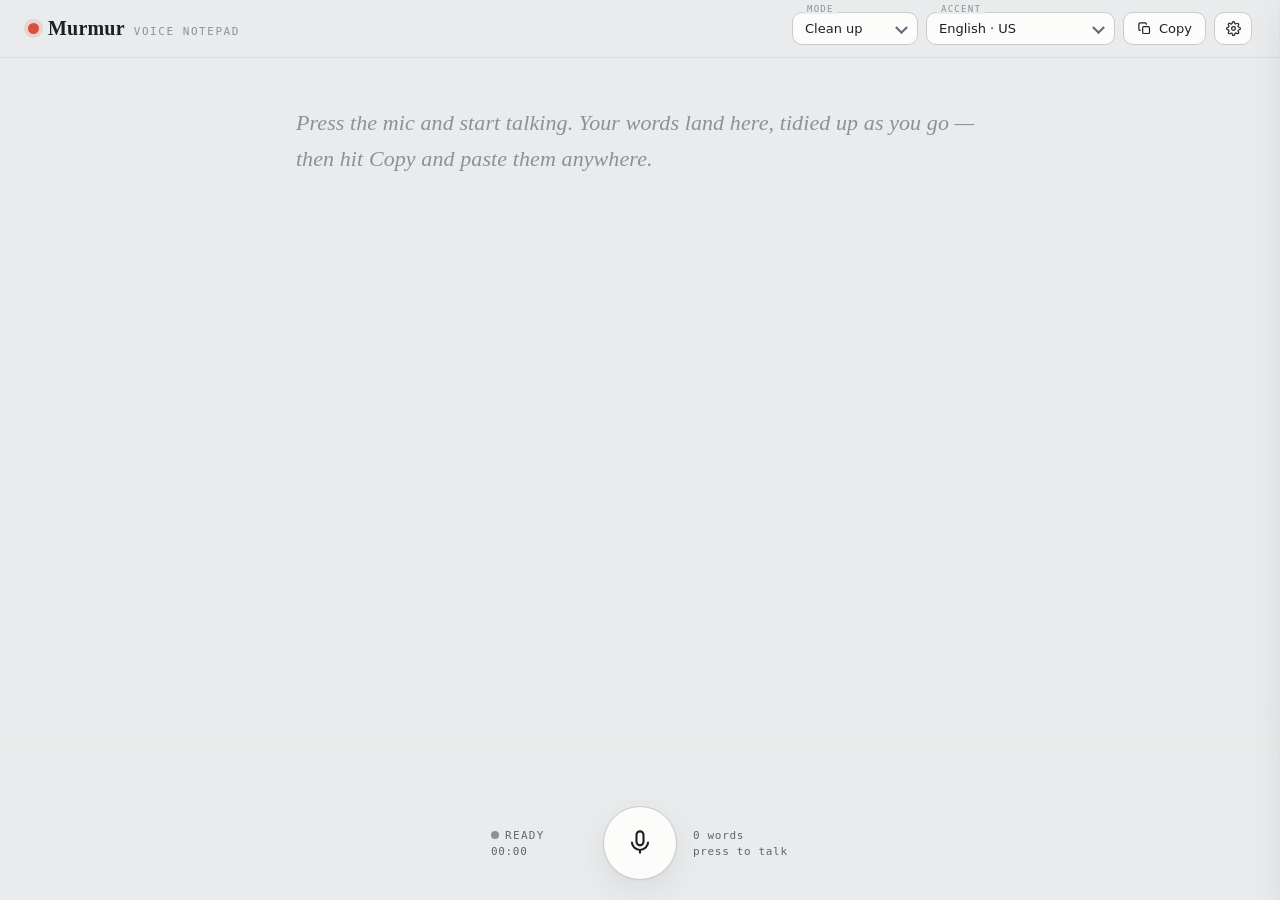
==== murmur/murmur.html @ fa6ec07a "Add Murmur: keyless local voice-notepad web app Standalone browser dictation notepad, rebuilt after " ====
<!doctype html>
<html lang="en">
<head>
<meta charset="utf-8">
<meta name="viewport" content="width=device-width, initial-scale=1">
<title>Murmur — Voice Notepad</title>
<style>
  :root{
    --bg:#E9EBEC; --surface:#FCFCFB; --surface-2:#F2F3F2;
    --ink:#1B2024; --muted:#5F676E; --faint:#8A9299;
    --line:#DCDFE0; --line-strong:#C7CBCD;
    --accent:#2E6F6A; --accent-ink:#204F4B; --accent-soft:rgba(46,111,106,.12);
    --record:#D8503C; --record-soft:rgba(216,80,60,.14);
    --shadow:0 1px 2px rgba(20,30,35,.05), 0 10px 34px rgba(20,30,35,.07);
    --radius:14px;
    --serif:"Iowan Old Style","Palatino Linotype",Palatino,"Book Antiqua",Georgia,"Times New Roman",serif;
    --sans:system-ui,-apple-system,"Segoe UI",Roboto,"Helvetica Neue",Arial,sans-serif;
    --mono:ui-monospace,"SF Mono","Cascadia Code","Roboto Mono",Menlo,Consolas,monospace;
  }
  @media (prefers-color-scheme:dark){
    :root:not([data-theme="light"]){
      --bg:#121517; --surface:#191D20; --surface-2:#20252A;
      --ink:#E7E9E5; --muted:#98A0A7; --faint:#6E767D;
      --line:#282D31; --line-strong:#374046;
      --accent:#79C0B6; --accent-ink:#A7D9D1; --accent-soft:rgba(121,192,182,.14);
      --record:#EA6C55; --record-soft:rgba(234,108,85,.18);
      --shadow:0 1px 2px rgba(0,0,0,.35), 0 14px 44px rgba(0,0,0,.4);
    }
  }
  :root[data-theme="dark"]{
    --bg:#121517; --surface:#191D20; --surface-2:#20252A;
    --ink:#E7E9E5; --muted:#98A0A7; --faint:#6E767D;
    --line:#282D31; --line-strong:#374046;
    --accent:#79C0B6; --accent-ink:#A7D9D1; --accent-soft:rgba(121,192,182,.14);
    --record:#EA6C55; --record-soft:rgba(234,108,85,.18);
    --shadow:0 1px 2px rgba(0,0,0,.35), 0 14px 44px rgba(0,0,0,.4);
  }

  *{box-sizing:border-box}
  html,body{height:100%}
  body{
    margin:0;background:var(--bg);color:var(--ink);font-family:var(--sans);
    -webkit-font-smoothing:antialiased;display:flex;flex-direction:column;min-height:100dvh;
  }
  button,select,input,textarea{font-family:inherit}
  :focus-visible{outline:2px solid var(--accent);outline-offset:2px;border-radius:6px}

  header{
    display:flex;align-items:center;gap:16px;padding:12px clamp(14px,4vw,28px);
    border-bottom:1px solid var(--line);
    background:color-mix(in srgb,var(--bg) 82%, transparent);backdrop-filter:blur(8px);
    position:sticky;top:0;z-index:20;flex-wrap:wrap;
  }
  .brand{display:flex;align-items:baseline;gap:9px;margin-right:auto}
  .brand .dot{width:11px;height:11px;border-radius:50%;background:var(--record);align-self:center;box-shadow:0 0 0 4px var(--record-soft);flex:0 0 auto}
  .brand h1{font-family:var(--serif);font-size:20px;font-weight:600;letter-spacing:.2px;margin:0}
  .brand span{font-family:var(--mono);font-size:11px;letter-spacing:.14em;text-transform:uppercase;color:var(--faint)}
  .controls{display:flex;align-items:center;gap:8px;flex-wrap:wrap}

  .field{position:relative;display:inline-flex;align-items:center}
  .field label{position:absolute;left:11px;top:-8px;font-family:var(--mono);font-size:9px;letter-spacing:.14em;text-transform:uppercase;color:var(--faint);background:var(--bg);padding:0 4px}
  select{
    appearance:none;font-size:13px;color:var(--ink);background:var(--surface);
    border:1px solid var(--line-strong);border-radius:10px;padding:8px 30px 8px 12px;cursor:pointer;transition:border-color .15s;
  }
  select:hover{border-color:var(--accent)}
  .field::after{content:"";position:absolute;right:12px;top:50%;width:7px;height:7px;border-right:2px solid var(--muted);border-bottom:2px solid var(--muted);transform:translateY(-65%) rotate(45deg);pointer-events:none}

  .btn{display:inline-flex;align-items:center;gap:7px;font-size:13px;font-weight:500;color:var(--ink);background:var(--surface);border:1px solid var(--line-strong);border-radius:10px;padding:8px 13px;cursor:pointer;transition:border-color .15s,background .15s,transform .05s}
  .btn:hover{border-color:var(--accent)}
  .btn:active{transform:translateY(1px)}
  .btn svg{width:15px;height:15px;stroke-width:1.9}
  .btn.icon{padding:8px;width:38px;justify-content:center}
  .btn.danger{color:var(--record);border-color:var(--record-soft)}
  .btn.danger:hover{border-color:var(--record);background:var(--record-soft)}

  .banner{display:none;align-items:flex-start;gap:10px;margin:10px clamp(14px,4vw,28px) 0;padding:11px 14px;border-radius:11px;font-size:13px;line-height:1.5;border:1px solid var(--line-strong);background:var(--surface-2);color:var(--muted)}
  .banner.show{display:flex}
  .banner b{color:var(--ink);font-weight:600}
  .banner svg{width:17px;height:17px;flex:0 0 auto;margin-top:1px;color:var(--accent)}
  .banner.warn svg{color:var(--record)}

  main{flex:1;overflow-y:auto;display:flex;justify-content:center;padding:clamp(20px,5vh,54px) 20px 200px}
  .paper{width:100%;max-width:68ch;display:flex}
  #editor{width:100%;min-height:50vh;resize:none;border:0;outline:0;background:transparent;color:var(--ink);font-family:var(--serif);font-size:clamp(19px,2.4vw,22px);line-height:1.62;letter-spacing:.1px}
  #editor::placeholder{color:var(--faint);font-style:italic}

  .dock{position:fixed;left:0;right:0;bottom:0;z-index:15;display:flex;flex-direction:column;align-items:center;gap:12px;padding:16px 20px calc(20px + env(safe-area-inset-bottom));background:linear-gradient(to top,var(--bg) 58%, transparent);pointer-events:none}
  .dock > *{pointer-events:auto}
  .interim{max-width:min(68ch,90vw);min-height:22px;text-align:center;font-family:var(--serif);font-style:italic;font-size:16px;color:var(--faint);transition:opacity .2s}
  .meter{width:min(320px,80vw);height:40px;opacity:0;transition:opacity .25s}
  .is-recording .meter{opacity:1}

  .rec-wrap{display:flex;align-items:center;gap:16px}
  .meta{display:flex;flex-direction:column;gap:3px;min-width:96px;font-family:var(--mono);font-size:11px;letter-spacing:.06em;color:var(--muted);font-variant-numeric:tabular-nums}
  .meta.right{text-align:left}
  .meta .status{display:flex;align-items:center;gap:6px;text-transform:uppercase;letter-spacing:.12em}
  .meta .status .s-dot{width:8px;height:8px;border-radius:50%;background:var(--faint);flex:0 0 auto}
  .is-recording .meta .status .s-dot{background:var(--record);animation:blink 1.1s infinite}
  @keyframes blink{50%{opacity:.25}}

  .mic{position:relative;width:74px;height:74px;border-radius:50%;border:1px solid var(--line-strong);background:var(--surface);color:var(--ink);cursor:pointer;display:grid;place-items:center;box-shadow:var(--shadow);transition:transform .12s,background .18s,color .18s,border-color .18s}
  .mic:hover{border-color:var(--record)}
  .mic:active{transform:scale(.96)}
  .mic svg{width:28px;height:28px}
  .mic .ring{position:absolute;inset:-6px;border-radius:50%;border:2px solid var(--record);opacity:0;pointer-events:none}
  .is-recording .mic{background:var(--record);border-color:var(--record);color:#fff}
  .is-recording .mic .ring{animation:pulse 1.6s ease-out infinite}
  @keyframes pulse{0%{opacity:.5;transform:scale(1)}100%{opacity:0;transform:scale(1.5)}}
  .mic:disabled{opacity:.4;cursor:not-allowed}

  .scrim{position:fixed;inset:0;background:rgba(10,15,18,.42);z-index:40;opacity:0;visibility:hidden;transition:.2s}
  .scrim.open{opacity:1;visibility:visible}
  .drawer{position:fixed;top:0;right:0;bottom:0;width:min(420px,92vw);z-index:50;background:var(--surface);border-left:1px solid var(--line);box-shadow:var(--shadow);transform:translateX(100%);transition:transform .24s cubic-bezier(.4,0,.2,1);display:flex;flex-direction:column}
  .drawer.open{transform:none}
  .drawer header{position:static;background:none;backdrop-filter:none;border-bottom:1px solid var(--line);justify-content:space-between}
  .drawer h2{font-family:var(--serif);font-size:18px;margin:0;font-weight:600}
  .drawer .body{overflow-y:auto;padding:20px clamp(16px,4vw,22px);display:flex;flex-direction:column;gap:26px}
  .sect{display:flex;flex-direction:column;gap:12px}
  .sect > .h{font-family:var(--mono);font-size:10px;letter-spacing:.16em;text-transform:uppercase;color:var(--faint);display:flex;align-items:center;gap:8px}
  .sect > .h::after{content:"";flex:1;height:1px;background:var(--line)}
  .sect p.hint{margin:0;font-size:12.5px;line-height:1.55;color:var(--muted)}

  .toggle{display:flex;align-items:center;justify-content:space-between;gap:12px;cursor:pointer;font-size:13.5px;color:var(--ink)}
  .toggle .lbl em{font-style:normal;color:var(--faint);font-size:11.5px;display:block;margin-top:1px}
  .toggle input{position:absolute;opacity:0;width:0;height:0}
  .switch{width:40px;height:23px;border-radius:999px;background:var(--line-strong);position:relative;transition:background .18s;flex:0 0 auto}
  .switch::after{content:"";position:absolute;top:2px;left:2px;width:19px;height:19px;border-radius:50%;background:#fff;transition:transform .18s;box-shadow:0 1px 2px rgba(0,0,0,.3)}
  .toggle input:checked + .switch{background:var(--accent)}
  .toggle input:checked + .switch::after{transform:translateX(17px)}
  .toggle input:focus-visible + .switch{outline:2px solid var(--accent);outline-offset:2px}

  .corr-row{display:flex;align-items:center;gap:8px}
  .corr-row input{flex:1;min-width:0}
  textarea.box,input.box{width:100%;font-size:13.5px;color:var(--ink);background:var(--surface-2);border:1px solid var(--line-strong);border-radius:10px;padding:10px 12px}
  input.box:focus,textarea.box:focus{outline:none;border-color:var(--accent)}
  .corr-row .arrow{color:var(--faint);font-family:var(--mono);font-size:13px}
  .corr-list{display:flex;flex-direction:column;gap:7px}
  .chip{display:flex;align-items:center;gap:8px;justify-content:space-between;background:var(--surface-2);border:1px solid var(--line);border-radius:9px;padding:7px 8px 7px 12px;font-size:13px}
  .chip .pair{display:flex;align-items:center;gap:8px;min-width:0}
  .chip .pair .to{color:var(--accent-ink)}
  .chip .x{border:0;background:none;color:var(--faint);cursor:pointer;font-size:16px;line-height:1;padding:2px 6px;border-radius:6px}
  .chip .x:hover{color:var(--record);background:var(--record-soft)}

  .toast{position:fixed;left:50%;bottom:150px;transform:translate(-50%,14px);background:var(--ink);color:var(--bg);font-size:13px;font-weight:500;padding:9px 16px;border-radius:999px;box-shadow:var(--shadow);opacity:0;visibility:hidden;transition:.22s;z-index:60}
  .toast.show{opacity:1;visibility:visible;transform:translate(-50%,0)}

  @media (max-width:560px){.brand span{display:none}.controls .label-text{display:none}}
  @media (prefers-reduced-motion:reduce){*{animation:none!important;transition:none!important}}
</style>
</head>
<body>

<header>
  <div class="brand">
    <span class="dot" aria-hidden="true"></span>
    <h1>Murmur</h1>
    <span>voice notepad</span>
  </div>
  <div class="controls">
    <div class="field">
      <label for="mode">Mode</label>
      <select id="mode" title="How your dictation is tidied">
        <option value="clean">Clean up</option>
        <option value="bullets">Bullet points</option>
        <option value="verbatim">Verbatim</option>
      </select>
    </div>
    <div class="field">
      <label for="locale">Accent</label>
      <select id="locale" title="Speech-recognition accent/locale">
        <option value="en-US">English · US</option>
        <option value="en-GB">English · UK</option>
        <option value="en-IE">English · Ireland</option>
        <option value="en-AU">English · Australia</option>
        <option value="en-CA">English · Canada</option>
        <option value="en-IN">English · India</option>
        <option value="en-NZ">English · New Zealand</option>
        <option value="en-ZA">English · South Africa</option>
      </select>
    </div>
    <button class="btn" id="copyBtn" title="Copy all text">
      <svg viewBox="0 0 24 24" fill="none" stroke="currentColor"><rect x="9" y="9" width="11" height="11" rx="2"/><path d="M6 15H5a2 2 0 0 1-2-2V5a2 2 0 0 1 2-2h8a2 2 0 0 1 2 2v1"/></svg>
      <span class="label-text">Copy</span>
    </button>
    <button class="btn icon" id="gearBtn" title="Settings" aria-label="Settings">
      <svg viewBox="0 0 24 24" fill="none" stroke="currentColor"><circle cx="12" cy="12" r="3"/><path d="M19.4 15a1.65 1.65 0 0 0 .33 1.82l.06.06a2 2 0 1 1-2.83 2.83l-.06-.06a1.65 1.65 0 0 0-1.82-.33 1.65 1.65 0 0 0-1 1.51V21a2 2 0 0 1-4 0v-.09A1.65 1.65 0 0 0 9 19.4a1.65 1.65 0 0 0-1.82.33l-.06.06a2 2 0 1 1-2.83-2.83l.06-.06a1.65 1.65 0 0 0 .33-1.82 1.65 1.65 0 0 0-1.51-1H3a2 2 0 0 1 0-4h.09A1.65 1.65 0 0 0 4.6 9a1.65 1.65 0 0 0-.33-1.82l-.06-.06a2 2 0 1 1 2.83-2.83l.06.06a1.65 1.65 0 0 0 1.82.33H9a1.65 1.65 0 0 0 1-1.51V3a2 2 0 0 1 4 0v.09a1.65 1.65 0 0 0 1 1.51 1.65 1.65 0 0 0 1.82-.33l.06-.06a2 2 0 1 1 2.83 2.83l-.06.06a1.65 1.65 0 0 0-.33 1.82V9a1.65 1.65 0 0 0 1.51 1H21a2 2 0 0 1 0 4h-.09a1.65 1.65 0 0 0-1.51 1z"/></svg>
    </button>
  </div>
</header>

<div class="banner" id="browserBanner">
  <svg viewBox="0 0 24 24" fill="none" stroke="currentColor"><circle cx="12" cy="12" r="9"/><path d="M12 8v4M12 16h.01"/></svg>
  <div><b>Voice input needs Chrome or Edge.</b> This browser doesn't support in-page speech recognition — you can still type, edit, and use Copy.</div>
</div>
<div class="banner warn" id="noticeBanner">
  <svg viewBox="0 0 24 24" fill="none" stroke="currentColor"><circle cx="12" cy="12" r="9"/><path d="M12 8v4M12 16h.01"/></svg>
  <div id="noticeText"></div>
</div>

<main>
  <div class="paper">
    <textarea id="editor" spellcheck="true" placeholder="Press the mic and start talking. Your words land here, tidied up as you go — then hit Copy and paste them anywhere."></textarea>
  </div>
</main>

<div class="dock" id="dock">
  <div class="interim" id="interim"></div>
  <canvas class="meter" id="meter" width="640" height="80" aria-hidden="true"></canvas>
  <div class="rec-wrap">
    <div class="meta">
      <div class="status"><span class="s-dot"></span><span id="statusText">Ready</span></div>
      <div id="timer">00:00</div>
    </div>
    <button class="mic" id="mic" aria-pressed="false" aria-label="Start dictation">
      <span class="ring" aria-hidden="true"></span>
      <svg viewBox="0 0 24 24" fill="none" stroke="currentColor" stroke-width="1.8"><rect x="9" y="2" width="6" height="12" rx="3"/><path d="M5 11a7 7 0 0 0 14 0M12 18v3"/></svg>
    </button>
    <div class="meta right">
      <div id="wordCount">0 words</div>
      <div id="hint">press to talk</div>
    </div>
  </div>
</div>

<div class="scrim" id="scrim"></div>
<aside class="drawer" id="drawer" aria-hidden="true" aria-label="Settings">
  <header>
    <h2>Settings</h2>
    <button class="btn icon" id="closeDrawer" aria-label="Close settings">
      <svg viewBox="0 0 24 24" fill="none" stroke="currentColor" stroke-width="2"><path d="M18 6 6 18M6 6l12 12"/></svg>
    </button>
  </header>
  <div class="body">
    <div class="sect">
      <div class="h">Cleanup options</div>
      <label class="toggle"><span class="lbl">Remove filler words<em>um, uh, er, hmm…</em></span><input type="checkbox" id="tgFillers"><span class="switch"></span></label>
      <label class="toggle"><span class="lbl">Smart capitalization<em>capitalize sentences and “I”</em></span><input type="checkbox" id="tgCaps"><span class="switch"></span></label>
      <label class="toggle"><span class="lbl">Spoken punctuation<em>say “period”, “comma”, “new line”</em></span><input type="checkbox" id="tgPunct"><span class="switch"></span></label>
      <p class="hint"><b>Verbatim</b> mode ignores these and keeps your words exactly as heard (it still applies your corrections below).</p>
    </div>

    <div class="sect">
      <div class="h">Corrections it learns</div>
      <p class="hint">When it keeps mishearing a name or term, add the fix here. It's applied to every dictation from now on — so it gets more accurate for your words the more you use it.</p>
      <div class="corr-row">
        <input class="box" id="corrFrom" placeholder="it hears…">
        <span class="arrow">→</span>
        <input class="box" id="corrTo" placeholder="you mean…">
        <button class="btn" id="addCorr">Add</button>
      </div>
      <div class="corr-list" id="corrList"></div>
    </div>

    <div class="sect">
      <div class="h">Notepad</div>
      <button class="btn danger" id="clearBtn">Clear all text</button>
      <p class="hint">Runs entirely in your browser — no account, no API key, nothing sent to us. To turn speech into text, Chrome's built-in voice recognition sends the audio to Google's servers (that's how the browser's dictation works). Your text, corrections, and settings stay only in this browser.</p>
    </div>
  </div>
</aside>

<div class="toast" id="toast">Copied</div>

<script>
(function(){
  "use strict";
  var $ = function(id){ return document.getElementById(id); };
  var editor=$("editor"), interim=$("interim"), mic=$("mic"),
      statusText=$("statusText"), timerEl=$("timer"), wordCount=$("wordCount"),
      modeSel=$("mode"), localeSel=$("locale"), dock=$("dock"), toast=$("toast"), meter=$("meter");

  var LS="murmur.local.v1";
  var state={ text:"", mode:"clean", locale:"en-US", corrections:[],
              removeFillers:true, smartCaps:true, spokenPunct:false };

  /* ---------- persistence ---------- */
  function load(){
    try{ var raw=localStorage.getItem(LS); if(raw){ var d=JSON.parse(raw); if(d&&typeof d==="object") Object.assign(state,d); } }catch(e){}
    editor.value=state.text||"";
    modeSel.value=state.mode; localeSel.value=state.locale;
    $("tgFillers").checked=!!state.removeFillers;
    $("tgCaps").checked=!!state.smartCaps;
    $("tgPunct").checked=!!state.spokenPunct;
    renderCorrections(); updateWordCount();
  }
  var saveTimer=null;
  function save(now){
    state.text=editor.value; state.mode=modeSel.value; state.locale=localeSel.value;
    state.removeFillers=$("tgFillers").checked; state.smartCaps=$("tgCaps").checked; state.spokenPunct=$("tgPunct").checked;
    clearTimeout(saveTimer);
    var write=function(){ try{ localStorage.setItem(LS,JSON.stringify(state)); }catch(e){} };
    if(now) write(); else saveTimer=setTimeout(write,400);
  }
  function updateWordCount(){
    var w=editor.value.trim()? editor.value.trim().split(/\s+/).length : 0;
    wordCount.textContent = w + (w===1?" word":" words");
  }

  /* ---------- local cleanup engine (no network, no AI) ---------- */
  var FILLERS=["um","umm","uh","uhh","uhm","er","erm","hmm","mmm"];
  function escapeRe(s){ return s.replace(/[.*+?^${}()|[\]\\]/g,"\\$&"); }
  function applyCorrections(t){
    state.corrections.forEach(function(c){
      if(!c.from) return;
      try{ t=t.replace(new RegExp("\\b"+escapeRe(c.from)+"\\b","gi"), c.to); }catch(e){}
    });
    return t;
  }
  function stripFillers(t){
    FILLERS.forEach(function(f){ t=t.replace(new RegExp("\\b"+f+"\\b,?","gi"),""); });
    return t.replace(/\s{2,}/g," ").trim();
  }
  var PUNCT=[
    [/\s*\b(full stop|period)\b/gi,"."], [/\s*\bcomma\b/gi,","],
    [/\s*\bquestion mark\b/gi,"?"], [/\s*\bexclamation (mark|point)\b/gi,"!"],
    [/\s*\bsemicolon\b/gi,";"], [/\s*\bcolon\b/gi,":"],
    [/\s*\b(new paragraph)\b/gi,"\n\n"], [/\s*\b(new line|newline)\b/gi,"\n"]
  ];
  function applySpokenPunct(t){ PUNCT.forEach(function(p){ t=t.replace(p[0],p[1]); }); return t; }
  function capitalize(t){
    t=t.replace(/^(\s*)([a-z])/,function(m,a,b){return a+b.toUpperCase();});
    t=t.replace(/([.!?]\s+)([a-z])/g,function(m,a,b){return a+b.toUpperCase();});
    t=t.replace(/([.!?]\n+)([a-z])/g,function(m,a,b){return a+b.toUpperCase();});
    t=t.replace(/\bi\b/g,"I");
    return t;
  }
  function tidy(raw){
    var t=(raw||"").trim(); if(!t) return "";
    var mode=modeSel.value;
    t=applyCorrections(t);
    if(mode!=="verbatim"){
      if(state.spokenPunct) t=applySpokenPunct(t);
      if(state.removeFillers) t=stripFillers(t);
    }
    t=t.replace(/[ \t]{2,}/g," ").replace(/[ \t]+([,.;:!?])/g,"$1");
    if(mode!=="verbatim" && state.smartCaps) t=capitalize(t);
    t=t.trim();
    if(mode==="bullets"){
      var parts;
      try{ parts=t.split(/(?<=[.!?])\s+/); }catch(e){ parts=t.split(/([.!?])\s+/); }
      parts=parts.map(function(s){return s.trim();}).filter(Boolean);
      t=parts.map(function(s){ return "- "+s; }).join("\n");
    }
    return t;
  }

  /* ---------- append + flush ---------- */
  function appendToEditor(text){
    text=(text||"").trim(); if(!text) return;
    var cur=editor.value, sep="";
    if(cur.length){
      if(modeSel.value==="bullets") sep = /\n$/.test(cur)?"":"\n";
      else sep = /\s$/.test(cur)?"":" ";
    }
    editor.value=cur+sep+text;
    editor.scrollTop=editor.scrollHeight;
    updateWordCount(); save();
  }
  var pendingRaw="", flushTimer=null;
  function queueRaw(t){ t=(t||"").trim(); if(!t) return; pendingRaw+=(pendingRaw?" ":"")+t; scheduleFlush(350); }
  function scheduleFlush(ms){ clearTimeout(flushTimer); flushTimer=setTimeout(flush, ms||350); }
  function flush(){ var raw=pendingRaw.trim(); if(!raw) return; pendingRaw=""; appendToEditor(tidy(raw)); }

  /* ---------- status / timer ---------- */
  function setStatus(rec){
    dock.classList.toggle("is-recording", !!rec);
    statusText.textContent = rec ? "Listening" : "Ready";
  }
  var timerInt=null, startedAt=0;
  function startTimer(){ startedAt=Date.now(); timerInt=setInterval(function(){
    var s=Math.floor((Date.now()-startedAt)/1000);
    timerEl.textContent=String(Math.floor(s/60)).padStart(2,"0")+":"+String(s%60).padStart(2,"0");
  },250); }
  function stopTimer(){ clearInterval(timerInt); }

  /* ---------- speech recognition ---------- */
  var SR = window.SpeechRecognition || window.webkitSpeechRecognition;
  var rec=null, listening=false;
  function buildRec(){
    var r=new SR();
    r.continuous=true; r.interimResults=true; r.lang=localeSel.value;
    r.onresult=function(e){
      hideNotice();
      var iv="";
      for(var i=e.resultIndex;i<e.results.length;i++){
        var res=e.results[i];
        if(res.isFinal) queueRaw(res[0].transcript);
        else iv+=res[0].transcript;
      }
      interim.textContent=iv.trim();
    };
    r.onerror=function(e){
      switch(e.error){
        case "not-allowed": case "service-not-allowed":
          showNotice("Microphone permission is blocked. Click the camera/lock icon in your browser's address bar, allow the microphone, then press the mic again.");
          stopListening(); break;
        case "network":
          showNotice("Your browser blocked the speech engine because this page isn't on a secure address. Open it through the included serve.bat (http://localhost:8000/murmur.html) or any https link — not as a file:// page.");
          stopListening(); break;
        case "audio-capture":
          showNotice("No microphone was found. Check that your mic is connected and not in use by another app.");
          stopListening(); break;
      }
    };
    r.onend=function(){ if(listening){ try{ r.start(); }catch(e){} } };
    return r;
  }
  function startListening(){
    if(!SR) return;
    listening=true; mic.setAttribute("aria-pressed","true"); mic.setAttribute("aria-label","Stop dictation");
    setStatus(true); startTimer(); startMeter();
    rec=buildRec();
    try{ rec.start(); }catch(e){}
  }
  function stopListening(){
    listening=false; mic.setAttribute("aria-pressed","false"); mic.setAttribute("aria-label","Start dictation");
    if(rec){ try{ rec.stop(); }catch(e){} }
    stopTimer(); stopMeter(); interim.textContent=""; setStatus(false);
    scheduleFlush(120);
  }
  mic.addEventListener("click",function(){ listening?stopListening():startListening(); });

  /* ---------- live level meter ---------- */
  var audioCtx=null, analyser=null, micStream=null, rafId=null, reduced=false;
  try{ reduced=window.matchMedia("(prefers-reduced-motion:reduce)").matches; }catch(e){}
  function startMeter(){
    if(reduced || !navigator.mediaDevices || !navigator.mediaDevices.getUserMedia) return;
    navigator.mediaDevices.getUserMedia({audio:true}).then(function(stream){
      micStream=stream;
      var AC=window.AudioContext||window.webkitAudioContext; if(!AC) return;
      audioCtx=new AC();
      var src=audioCtx.createMediaStreamSource(stream);
      analyser=audioCtx.createAnalyser(); analyser.fftSize=128; analyser.smoothingTimeConstant=.75;
      src.connect(analyser); drawMeter();
    }).catch(function(){});
  }
  function drawMeter(){
    var ctx=meter.getContext("2d");
    var dpr=Math.min(window.devicePixelRatio||1,2);
    var W=meter.clientWidth||320, H=meter.clientHeight||40;
    meter.width=W*dpr; meter.height=H*dpr; ctx.scale(dpr,dpr);
    var bins=24, data=new Uint8Array(analyser.frequencyBinCount);
    var col=getComputedStyle(document.documentElement).getPropertyValue("--record").trim()||"#D8503C";
    (function frame(){
      if(!analyser) return;
      analyser.getByteFrequencyData(data);
      ctx.clearRect(0,0,W,H);
      var bw=W/bins, mid=H/2;
      for(var i=0;i<bins;i++){
        var v=data[Math.floor(i*data.length/bins)]/255;
        var h=Math.max(2, v*H*0.92);
        ctx.fillStyle=col; ctx.globalAlpha=0.35+v*0.65;
        roundRect(ctx, i*bw+bw*0.2, mid-h/2, bw*0.6, h, bw*0.3);
      }
      ctx.globalAlpha=1; rafId=requestAnimationFrame(frame);
    })();
  }
  function roundRect(ctx,x,y,w,h,r){
    r=Math.min(r,h/2); ctx.beginPath();
    ctx.moveTo(x+r,y); ctx.arcTo(x+w,y,x+w,y+h,r); ctx.arcTo(x+w,y+h,x,y+h,r);
    ctx.arcTo(x,y+h,x,y,r); ctx.arcTo(x,y,x+w,y,r); ctx.closePath(); ctx.fill();
  }
  function stopMeter(){
    if(rafId) cancelAnimationFrame(rafId); rafId=null;
    if(micStream){ micStream.getTracks().forEach(function(t){t.stop();}); micStream=null; }
    if(audioCtx){ try{audioCtx.close();}catch(e){} audioCtx=null; }
    analyser=null;
    var ctx=meter.getContext("2d"); ctx.clearRect(0,0,meter.width,meter.height);
  }

  /* ---------- notice banner ---------- */
  function showNotice(msg){ $("noticeText").textContent=msg; $("noticeBanner").classList.add("show"); }
  function hideNotice(){ $("noticeBanner").classList.remove("show"); }

  /* ---------- corrections ui ---------- */
  function renderCorrections(){
    var list=$("corrList"); list.innerHTML="";
    state.corrections.forEach(function(c,idx){
      var row=document.createElement("div"); row.className="chip";
      var pair=document.createElement("div"); pair.className="pair";
      var b=document.createElement("b"); b.textContent=c.from;
      var ar=document.createElement("span"); ar.className="arrow"; ar.textContent=" → ";
      var to=document.createElement("span"); to.className="to"; to.textContent=c.to;
      pair.appendChild(b); pair.appendChild(ar); pair.appendChild(to);
      var x=document.createElement("button"); x.className="x"; x.setAttribute("aria-label","Remove correction"); x.textContent="×";
      x.onclick=function(){ state.corrections.splice(idx,1); renderCorrections(); save(true); };
      row.appendChild(pair); row.appendChild(x); list.appendChild(row);
    });
  }
  $("addCorr").addEventListener("click",function(){
    var f=$("corrFrom").value.trim(), t=$("corrTo").value.trim();
    if(!f||!t) return;
    state.corrections.push({from:f,to:t});
    $("corrFrom").value=""; $("corrTo").value=""; $("corrFrom").focus();
    renderCorrections(); save(true);
  });

  /* ---------- drawer ---------- */
  function openDrawer(){ $("drawer").classList.add("open"); $("scrim").classList.add("open"); $("drawer").setAttribute("aria-hidden","false"); $("closeDrawer").focus(); }
  function closeDrawer(){ $("drawer").classList.remove("open"); $("scrim").classList.remove("open"); $("drawer").setAttribute("aria-hidden","true"); }
  $("gearBtn").addEventListener("click",openDrawer);
  $("closeDrawer").addEventListener("click",closeDrawer);
  $("scrim").addEventListener("click",closeDrawer);
  document.addEventListener("keydown",function(e){ if(e.key==="Escape") closeDrawer(); });

  /* ---------- copy / clear / toast ---------- */
  var toastTimer=null;
  function showToast(msg){ toast.textContent=msg||"Copied"; toast.classList.add("show"); clearTimeout(toastTimer); toastTimer=setTimeout(function(){toast.classList.remove("show");},1600); }
  $("copyBtn").addEventListener("click",function(){
    var t=editor.value;
    if(!t.trim()){ showToast("Nothing to copy yet"); return; }
    var done=function(){ showToast("Copied to clipboard"); };
    if(navigator.clipboard&&navigator.clipboard.writeText){ navigator.clipboard.writeText(t).then(done).catch(fallbackCopy); }
    else fallbackCopy();
    function fallbackCopy(){ editor.select(); try{ document.execCommand("copy"); done(); }catch(e){ showToast("Press Ctrl+C to copy"); } editor.setSelectionRange(t.length,t.length); }
  });
  var clearArmed=false, clearArmTimer=null;
  $("clearBtn").addEventListener("click",function(){
    var b=this;
    if(!editor.value.trim()){ closeDrawer(); return; }
    if(!clearArmed){ clearArmed=true; b.textContent="Click again to clear"; clearArmTimer=setTimeout(function(){ clearArmed=false; b.textContent="Clear all text"; },3000); return; }
    clearTimeout(clearArmTimer); clearArmed=false; b.textContent="Clear all text";
    editor.value=""; updateWordCount(); save(true); closeDrawer(); editor.focus();
  });

  /* ---------- wiring ---------- */
  editor.addEventListener("input",function(){ updateWordCount(); save(); });
  modeSel.addEventListener("change",function(){ save(true); });
  localeSel.addEventListener("change",function(){ save(true); if(rec) rec.lang=localeSel.value; });
  ["tgFillers","tgCaps","tgPunct"].forEach(function(id){ $(id).addEventListener("change",function(){ save(true); }); });

  /* ---------- init ---------- */
  load();
  if(!SR){ $("browserBanner").classList.add("show"); mic.disabled=true; $("hint").textContent="type below"; }
  else if(location.protocol==="file:"){
    showNotice("Tip: for the microphone to work, open this through the included serve.bat (http://localhost:8000/murmur.html). Some browsers block voice on file:// pages.");
  }
})();
</script>
</body>
</html>
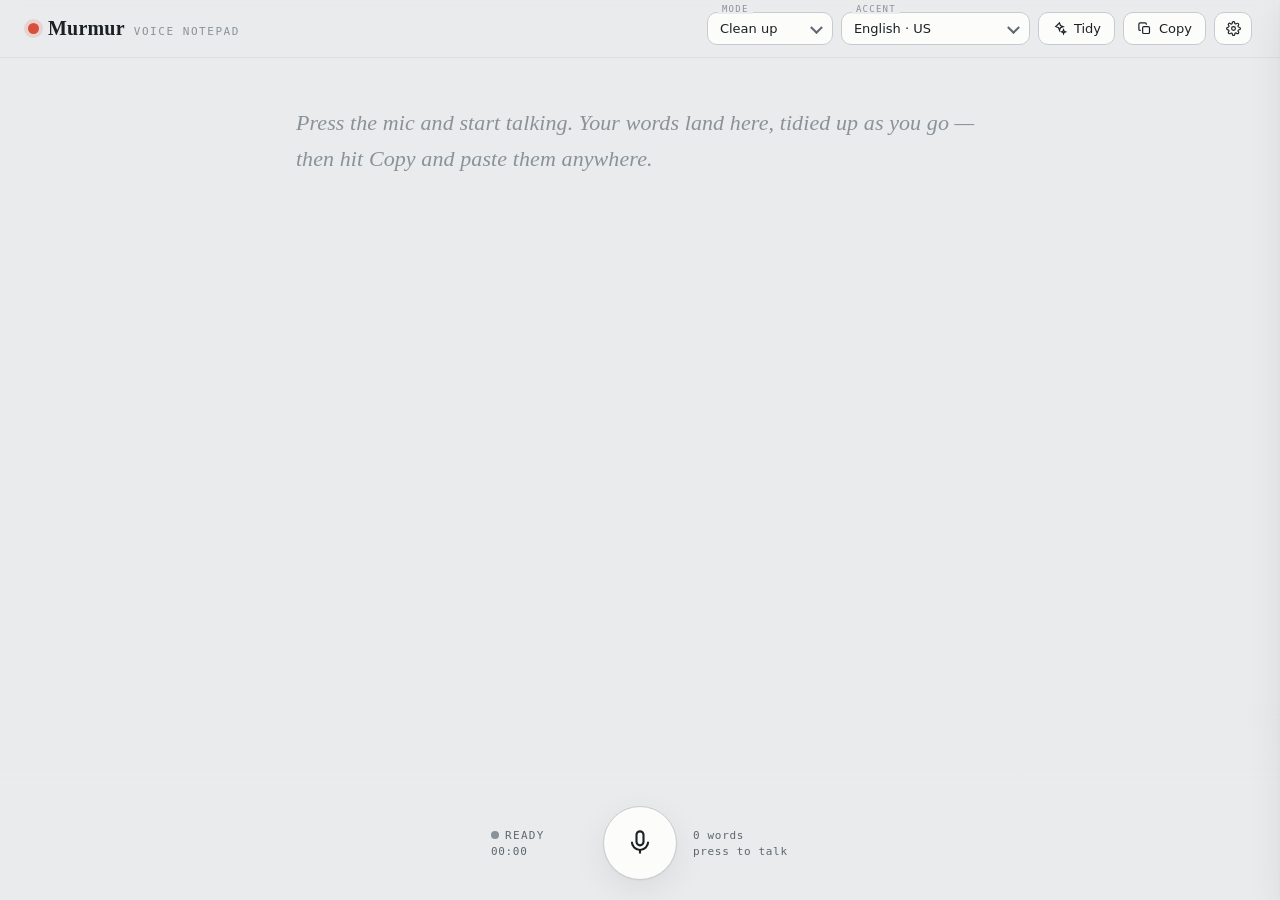
==== commit 6c02d4d5: "Murmur: reliable mic prompt, clearer errors, manual Tidy fallback - Request microphone explicitly vi" ====
--- a/murmur/murmur.html
+++ b/murmur/murmur.html
@@ -179,6 +179,10 @@
         <option value="en-ZA">English · South Africa</option>
       </select>
     </div>
+    <button class="btn" id="tidyBtn" title="Tidy up the text now (useful if you dictated with your phone/keyboard mic)">
+      <svg viewBox="0 0 24 24" fill="none" stroke="currentColor"><path d="M12 3l1.5 4.2L18 9l-4.5 1.8L12 15l-1.5-4.2L6 9z"/><path d="M18.5 14l.9 2.4 2.4.9-2.4.9-.9 2.4-.9-2.4-2.4-.9 2.4-.9z"/></svg>
+      <span class="label-text">Tidy</span>
+    </button>
     <button class="btn" id="copyBtn" title="Copy all text">
       <svg viewBox="0 0 24 24" fill="none" stroke="currentColor"><rect x="9" y="9" width="11" height="11" rx="2"/><path d="M6 15H5a2 2 0 0 1-2-2V5a2 2 0 0 1 2-2h8a2 2 0 0 1 2 2v1"/></svg>
       <span class="label-text">Copy</span>
@@ -408,10 +412,35 @@
   }
   function startListening(){
     if(!SR) return;
+    // Explicitly request the mic so the browser reliably shows its permission
+    // prompt — the same flow works on desktop and phone. Then start recognition.
+    if(navigator.mediaDevices && navigator.mediaDevices.getUserMedia){
+      navigator.mediaDevices.getUserMedia({audio:true}).then(function(stream){
+        micStream=stream; hideNotice(); beginRecognition();
+      }).catch(showMicError);
+    } else if(!window.isSecureContext){
+      showNotice("The microphone needs a secure address (https, or http://localhost). This page isn't on one — host it over https, or run serve.bat on a computer.");
+    } else {
+      beginRecognition();
+    }
+  }
+  function beginRecognition(){
     listening=true; mic.setAttribute("aria-pressed","true"); mic.setAttribute("aria-label","Stop dictation");
     setStatus(true); startTimer(); startMeter();
     rec=buildRec();
     try{ rec.start(); }catch(e){}
+  }
+  function showMicError(err){
+    var name=(err&&err.name)||"";
+    if(name==="NotAllowedError"||name==="SecurityError"){
+      showNotice(window.isSecureContext
+        ? "Microphone access was blocked. Tap the lock/camera icon in your browser's address bar, allow the microphone, then press the mic again."
+        : "The microphone needs a secure address (https, or http://localhost). Host this over https, or run serve.bat on a computer.");
+    } else if(name==="NotFoundError"||name==="DevicesNotFoundError"){
+      showNotice("No microphone was found. Check that a mic is connected and enabled.");
+    } else {
+      showNotice("Couldn't start the microphone"+(name?" ("+name+")":"")+". Make sure no other app is using it, then try again.");
+    }
   }
   function stopListening(){
     listening=false; mic.setAttribute("aria-pressed","false"); mic.setAttribute("aria-label","Start dictation");
@@ -425,15 +454,14 @@
   var audioCtx=null, analyser=null, micStream=null, rafId=null, reduced=false;
   try{ reduced=window.matchMedia("(prefers-reduced-motion:reduce)").matches; }catch(e){}
   function startMeter(){
-    if(reduced || !navigator.mediaDevices || !navigator.mediaDevices.getUserMedia) return;
-    navigator.mediaDevices.getUserMedia({audio:true}).then(function(stream){
-      micStream=stream;
-      var AC=window.AudioContext||window.webkitAudioContext; if(!AC) return;
+    if(reduced || !micStream) return;
+    var AC=window.AudioContext||window.webkitAudioContext; if(!AC) return;
+    try{
       audioCtx=new AC();
-      var src=audioCtx.createMediaStreamSource(stream);
+      var src=audioCtx.createMediaStreamSource(micStream);
       analyser=audioCtx.createAnalyser(); analyser.fftSize=128; analyser.smoothingTimeConstant=.75;
       src.connect(analyser); drawMeter();
-    }).catch(function(){});
+    }catch(e){}
   }
   function drawMeter(){
     var ctx=meter.getContext("2d");
@@ -507,6 +535,11 @@
   /* ---------- copy / clear / toast ---------- */
   var toastTimer=null;
   function showToast(msg){ toast.textContent=msg||"Copied"; toast.classList.add("show"); clearTimeout(toastTimer); toastTimer=setTimeout(function(){toast.classList.remove("show");},1600); }
+  $("tidyBtn").addEventListener("click",function(){
+    var t=editor.value;
+    if(!t.trim()){ showToast("Nothing to tidy yet"); return; }
+    editor.value=tidy(t); updateWordCount(); save(true); showToast("Tidied up");
+  });
   $("copyBtn").addEventListener("click",function(){
     var t=editor.value;
     if(!t.trim()){ showToast("Nothing to copy yet"); return; }
@@ -533,8 +566,8 @@
   /* ---------- init ---------- */
   load();
   if(!SR){ $("browserBanner").classList.add("show"); mic.disabled=true; $("hint").textContent="type below"; }
-  else if(location.protocol==="file:"){
-    showNotice("Tip: for the microphone to work, open this through the included serve.bat (http://localhost:8000/murmur.html). Some browsers block voice on file:// pages.");
+  else if(location.protocol==="file:" || !window.isSecureContext){
+    showNotice("For the microphone to work, this page must be on a secure address: open it over http://localhost (double-click serve.bat) or an https link — not straight from a file. Otherwise the browser won't even ask for mic permission.");
   }
 })();
 </script>
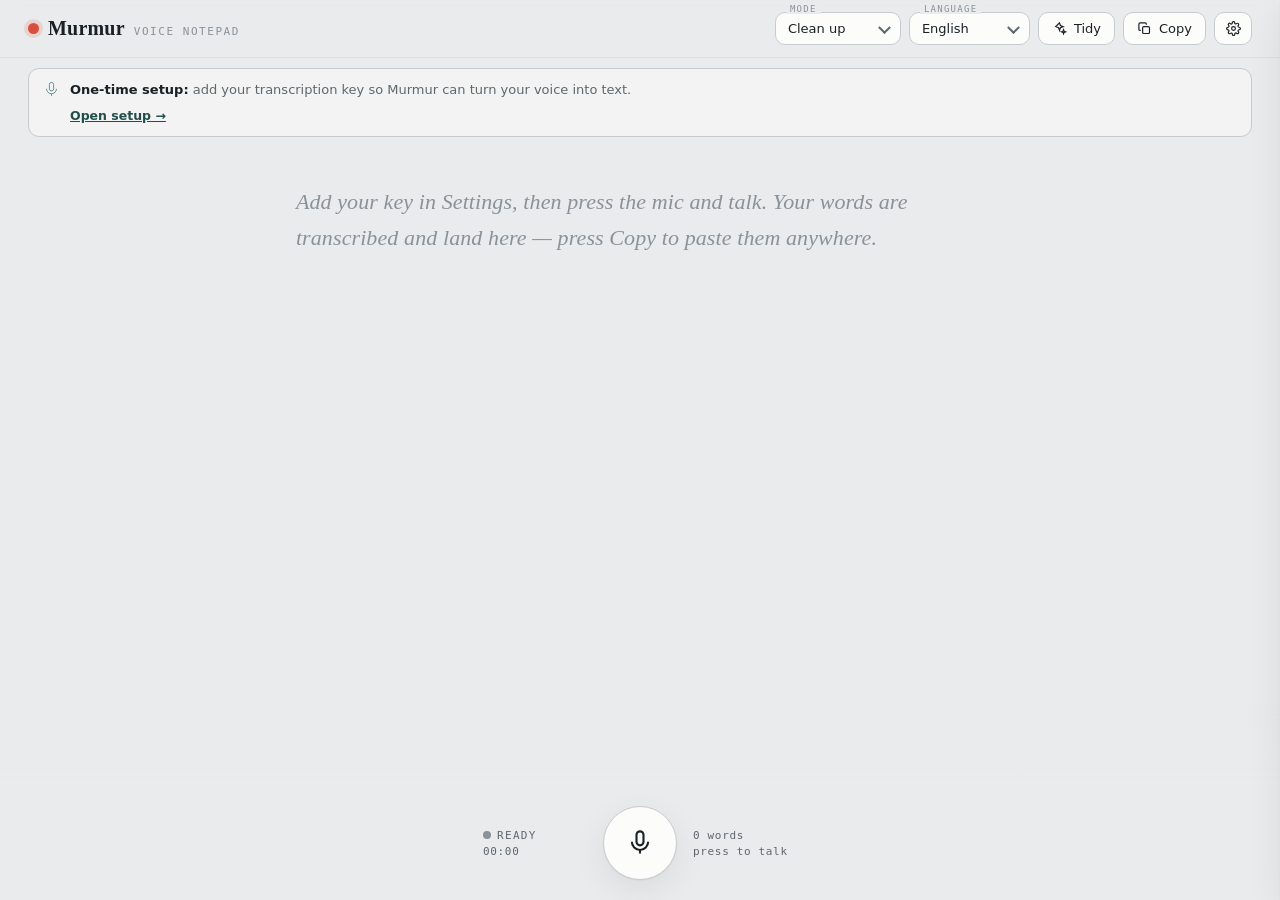
==== commit 3a3c8834: "Murmur: switch to cloud Whisper engine (own quality, works on iPhone) Replace the browser Web Speech" ====
--- a/murmur/murmur.html
+++ b/murmur/murmur.html
@@ -35,37 +35,23 @@
     --record:#EA6C55; --record-soft:rgba(234,108,85,.18);
     --shadow:0 1px 2px rgba(0,0,0,.35), 0 14px 44px rgba(0,0,0,.4);
   }
-
   *{box-sizing:border-box}
   html,body{height:100%}
-  body{
-    margin:0;background:var(--bg);color:var(--ink);font-family:var(--sans);
-    -webkit-font-smoothing:antialiased;display:flex;flex-direction:column;min-height:100dvh;
-  }
+  body{margin:0;background:var(--bg);color:var(--ink);font-family:var(--sans);-webkit-font-smoothing:antialiased;display:flex;flex-direction:column;min-height:100dvh}
   button,select,input,textarea{font-family:inherit}
   :focus-visible{outline:2px solid var(--accent);outline-offset:2px;border-radius:6px}
 
-  header{
-    display:flex;align-items:center;gap:16px;padding:12px clamp(14px,4vw,28px);
-    border-bottom:1px solid var(--line);
-    background:color-mix(in srgb,var(--bg) 82%, transparent);backdrop-filter:blur(8px);
-    position:sticky;top:0;z-index:20;flex-wrap:wrap;
-  }
+  header{display:flex;align-items:center;gap:16px;padding:12px clamp(14px,4vw,28px);border-bottom:1px solid var(--line);background:color-mix(in srgb,var(--bg) 82%, transparent);backdrop-filter:blur(8px);position:sticky;top:0;z-index:20;flex-wrap:wrap}
   .brand{display:flex;align-items:baseline;gap:9px;margin-right:auto}
   .brand .dot{width:11px;height:11px;border-radius:50%;background:var(--record);align-self:center;box-shadow:0 0 0 4px var(--record-soft);flex:0 0 auto}
   .brand h1{font-family:var(--serif);font-size:20px;font-weight:600;letter-spacing:.2px;margin:0}
   .brand span{font-family:var(--mono);font-size:11px;letter-spacing:.14em;text-transform:uppercase;color:var(--faint)}
   .controls{display:flex;align-items:center;gap:8px;flex-wrap:wrap}
-
   .field{position:relative;display:inline-flex;align-items:center}
   .field label{position:absolute;left:11px;top:-8px;font-family:var(--mono);font-size:9px;letter-spacing:.14em;text-transform:uppercase;color:var(--faint);background:var(--bg);padding:0 4px}
-  select{
-    appearance:none;font-size:13px;color:var(--ink);background:var(--surface);
-    border:1px solid var(--line-strong);border-radius:10px;padding:8px 30px 8px 12px;cursor:pointer;transition:border-color .15s;
-  }
+  select{appearance:none;font-size:13px;color:var(--ink);background:var(--surface);border:1px solid var(--line-strong);border-radius:10px;padding:8px 30px 8px 12px;cursor:pointer;transition:border-color .15s}
   select:hover{border-color:var(--accent)}
   .field::after{content:"";position:absolute;right:12px;top:50%;width:7px;height:7px;border-right:2px solid var(--muted);border-bottom:2px solid var(--muted);transform:translateY(-65%) rotate(45deg);pointer-events:none}
-
   .btn{display:inline-flex;align-items:center;gap:7px;font-size:13px;font-weight:500;color:var(--ink);background:var(--surface);border:1px solid var(--line-strong);border-radius:10px;padding:8px 13px;cursor:pointer;transition:border-color .15s,background .15s,transform .05s}
   .btn:hover{border-color:var(--accent)}
   .btn:active{transform:translateY(1px)}
@@ -79,6 +65,8 @@
   .banner b{color:var(--ink);font-weight:600}
   .banner svg{width:17px;height:17px;flex:0 0 auto;margin-top:1px;color:var(--accent)}
   .banner.warn svg{color:var(--record)}
+  .banner .act{margin-top:6px}
+  .banner .act button{font-size:12.5px;font-weight:600;color:var(--accent-ink);background:none;border:0;padding:0;cursor:pointer;text-decoration:underline}
 
   main{flex:1;overflow-y:auto;display:flex;justify-content:center;padding:clamp(20px,5vh,54px) 20px 200px}
   .paper{width:100%;max-width:68ch;display:flex}
@@ -90,15 +78,14 @@
   .interim{max-width:min(68ch,90vw);min-height:22px;text-align:center;font-family:var(--serif);font-style:italic;font-size:16px;color:var(--faint);transition:opacity .2s}
   .meter{width:min(320px,80vw);height:40px;opacity:0;transition:opacity .25s}
   .is-recording .meter{opacity:1}
-
   .rec-wrap{display:flex;align-items:center;gap:16px}
-  .meta{display:flex;flex-direction:column;gap:3px;min-width:96px;font-family:var(--mono);font-size:11px;letter-spacing:.06em;color:var(--muted);font-variant-numeric:tabular-nums}
+  .meta{display:flex;flex-direction:column;gap:3px;min-width:104px;font-family:var(--mono);font-size:11px;letter-spacing:.06em;color:var(--muted);font-variant-numeric:tabular-nums}
   .meta.right{text-align:left}
   .meta .status{display:flex;align-items:center;gap:6px;text-transform:uppercase;letter-spacing:.12em}
   .meta .status .s-dot{width:8px;height:8px;border-radius:50%;background:var(--faint);flex:0 0 auto}
   .is-recording .meta .status .s-dot{background:var(--record);animation:blink 1.1s infinite}
+  .is-transcribing .meta .status .s-dot{background:var(--accent);animation:blink .7s infinite}
   @keyframes blink{50%{opacity:.25}}
-
   .mic{position:relative;width:74px;height:74px;border-radius:50%;border:1px solid var(--line-strong);background:var(--surface);color:var(--ink);cursor:pointer;display:grid;place-items:center;box-shadow:var(--shadow);transition:transform .12s,background .18s,color .18s,border-color .18s}
   .mic:hover{border-color:var(--record)}
   .mic:active{transform:scale(.96)}
@@ -111,15 +98,22 @@
 
   .scrim{position:fixed;inset:0;background:rgba(10,15,18,.42);z-index:40;opacity:0;visibility:hidden;transition:.2s}
   .scrim.open{opacity:1;visibility:visible}
-  .drawer{position:fixed;top:0;right:0;bottom:0;width:min(420px,92vw);z-index:50;background:var(--surface);border-left:1px solid var(--line);box-shadow:var(--shadow);transform:translateX(100%);transition:transform .24s cubic-bezier(.4,0,.2,1);display:flex;flex-direction:column}
+  .drawer{position:fixed;top:0;right:0;bottom:0;width:min(440px,94vw);z-index:50;background:var(--surface);border-left:1px solid var(--line);box-shadow:var(--shadow);transform:translateX(100%);transition:transform .24s cubic-bezier(.4,0,.2,1);display:flex;flex-direction:column}
   .drawer.open{transform:none}
   .drawer header{position:static;background:none;backdrop-filter:none;border-bottom:1px solid var(--line);justify-content:space-between}
   .drawer h2{font-family:var(--serif);font-size:18px;margin:0;font-weight:600}
   .drawer .body{overflow-y:auto;padding:20px clamp(16px,4vw,22px);display:flex;flex-direction:column;gap:26px}
-  .sect{display:flex;flex-direction:column;gap:12px}
+  .sect{display:flex;flex-direction:column;gap:11px}
   .sect > .h{font-family:var(--mono);font-size:10px;letter-spacing:.16em;text-transform:uppercase;color:var(--faint);display:flex;align-items:center;gap:8px}
   .sect > .h::after{content:"";flex:1;height:1px;background:var(--line)}
   .sect p.hint{margin:0;font-size:12.5px;line-height:1.55;color:var(--muted)}
+  .sect p.hint a{color:var(--accent-ink)}
+  .lbl2{font-size:12px;font-weight:600;color:var(--ink);margin-bottom:-4px}
+  textarea.box,input.box,select.box{width:100%;font-size:13.5px;color:var(--ink);background:var(--surface-2);border:1px solid var(--line-strong);border-radius:10px;padding:10px 12px}
+  select.box{cursor:pointer}
+  input.box:focus,textarea.box:focus,select.box:focus{outline:none;border-color:var(--accent)}
+  .key-ok{font-size:12px;color:var(--accent-ink);font-weight:600;display:none}
+  .key-ok.show{display:block}
 
   .toggle{display:flex;align-items:center;justify-content:space-between;gap:12px;cursor:pointer;font-size:13.5px;color:var(--ink)}
   .toggle .lbl em{font-style:normal;color:var(--faint);font-size:11.5px;display:block;margin-top:1px}
@@ -132,8 +126,6 @@
 
   .corr-row{display:flex;align-items:center;gap:8px}
   .corr-row input{flex:1;min-width:0}
-  textarea.box,input.box{width:100%;font-size:13.5px;color:var(--ink);background:var(--surface-2);border:1px solid var(--line-strong);border-radius:10px;padding:10px 12px}
-  input.box:focus,textarea.box:focus{outline:none;border-color:var(--accent)}
   .corr-row .arrow{color:var(--faint);font-family:var(--mono);font-size:13px}
   .corr-list{display:flex;flex-direction:column;gap:7px}
   .chip{display:flex;align-items:center;gap:8px;justify-content:space-between;background:var(--surface-2);border:1px solid var(--line);border-radius:9px;padding:7px 8px 7px 12px;font-size:13px}
@@ -141,10 +133,8 @@
   .chip .pair .to{color:var(--accent-ink)}
   .chip .x{border:0;background:none;color:var(--faint);cursor:pointer;font-size:16px;line-height:1;padding:2px 6px;border-radius:6px}
   .chip .x:hover{color:var(--record);background:var(--record-soft)}
-
   .toast{position:fixed;left:50%;bottom:150px;transform:translate(-50%,14px);background:var(--ink);color:var(--bg);font-size:13px;font-weight:500;padding:9px 16px;border-radius:999px;box-shadow:var(--shadow);opacity:0;visibility:hidden;transition:.22s;z-index:60}
   .toast.show{opacity:1;visibility:visible;transform:translate(-50%,0)}
-
   @media (max-width:560px){.brand span{display:none}.controls .label-text{display:none}}
   @media (prefers-reduced-motion:reduce){*{animation:none!important;transition:none!important}}
 </style>
@@ -160,26 +150,30 @@
   <div class="controls">
     <div class="field">
       <label for="mode">Mode</label>
-      <select id="mode" title="How your dictation is tidied">
+      <select id="mode" title="How the text is formatted after transcription">
         <option value="clean">Clean up</option>
         <option value="bullets">Bullet points</option>
         <option value="verbatim">Verbatim</option>
       </select>
     </div>
     <div class="field">
-      <label for="locale">Accent</label>
-      <select id="locale" title="Speech-recognition accent/locale">
-        <option value="en-US">English · US</option>
-        <option value="en-GB">English · UK</option>
-        <option value="en-IE">English · Ireland</option>
-        <option value="en-AU">English · Australia</option>
-        <option value="en-CA">English · Canada</option>
-        <option value="en-IN">English · India</option>
-        <option value="en-NZ">English · New Zealand</option>
-        <option value="en-ZA">English · South Africa</option>
+      <label for="lang">Language</label>
+      <select id="lang" title="Spoken language (accents are handled automatically)">
+        <option value="">Auto-detect</option>
+        <option value="en" selected>English</option>
+        <option value="es">Spanish</option>
+        <option value="fr">French</option>
+        <option value="de">German</option>
+        <option value="it">Italian</option>
+        <option value="pt">Portuguese</option>
+        <option value="nl">Dutch</option>
+        <option value="pl">Polish</option>
+        <option value="hi">Hindi</option>
+        <option value="ja">Japanese</option>
+        <option value="zh">Chinese</option>
       </select>
     </div>
-    <button class="btn" id="tidyBtn" title="Tidy up the text now (useful if you dictated with your phone/keyboard mic)">
+    <button class="btn" id="tidyBtn" title="Tidy up the text now">
       <svg viewBox="0 0 24 24" fill="none" stroke="currentColor"><path d="M12 3l1.5 4.2L18 9l-4.5 1.8L12 15l-1.5-4.2L6 9z"/><path d="M18.5 14l.9 2.4 2.4.9-2.4.9-.9 2.4-.9-2.4-2.4-.9 2.4-.9z"/></svg>
       <span class="label-text">Tidy</span>
     </button>
@@ -193,9 +187,12 @@
   </div>
 </header>
 
-<div class="banner" id="browserBanner">
-  <svg viewBox="0 0 24 24" fill="none" stroke="currentColor"><circle cx="12" cy="12" r="9"/><path d="M12 8v4M12 16h.01"/></svg>
-  <div><b>Voice input needs Chrome or Edge.</b> This browser doesn't support in-page speech recognition — you can still type, edit, and use Copy.</div>
+<div class="banner" id="setupBanner">
+  <svg viewBox="0 0 24 24" fill="none" stroke="currentColor"><path d="M12 2a3 3 0 0 0-3 3v6a3 3 0 0 0 6 0V5a3 3 0 0 0-3-3z"/><path d="M5 11a7 7 0 0 0 14 0M12 18v3"/></svg>
+  <div>
+    <b>One-time setup:</b> add your transcription key so Murmur can turn your voice into text.
+    <div class="act"><button id="setupOpen">Open setup →</button></div>
+  </div>
 </div>
 <div class="banner warn" id="noticeBanner">
   <svg viewBox="0 0 24 24" fill="none" stroke="currentColor"><circle cx="12" cy="12" r="9"/><path d="M12 8v4M12 16h.01"/></svg>
@@ -204,7 +201,7 @@
 
 <main>
   <div class="paper">
-    <textarea id="editor" spellcheck="true" placeholder="Press the mic and start talking. Your words land here, tidied up as you go — then hit Copy and paste them anywhere."></textarea>
+    <textarea id="editor" spellcheck="true" placeholder="Add your key in Settings, then press the mic and talk. Your words are transcribed and land here — press Copy to paste them anywhere."></textarea>
   </div>
 </main>
 
@@ -237,16 +234,29 @@
   </header>
   <div class="body">
     <div class="sect">
+      <div class="h">Transcription engine</div>
+      <p class="hint">Murmur sends your audio to a transcription service (Whisper) to turn it into text. Pick one, paste your key. Your key is stored <b>only in this browser</b> — it is never part of the shared link, so it's safe to send the link to others (they add their own key).</p>
+      <label class="lbl2" for="provider">Service</label>
+      <select class="box" id="provider">
+        <option value="openai">OpenAI — Whisper</option>
+        <option value="groq">Groq — Whisper (fast, free tier)</option>
+      </select>
+      <label class="lbl2" for="apiKey">API key</label>
+      <input class="box" id="apiKey" type="password" autocomplete="off" spellcheck="false" placeholder="paste your key…">
+      <span class="key-ok" id="keyOk">✓ Key saved in this browser</span>
+      <p class="hint" id="keyHelp"></p>
+    </div>
+
+    <div class="sect">
       <div class="h">Cleanup options</div>
       <label class="toggle"><span class="lbl">Remove filler words<em>um, uh, er, hmm…</em></span><input type="checkbox" id="tgFillers"><span class="switch"></span></label>
-      <label class="toggle"><span class="lbl">Smart capitalization<em>capitalize sentences and “I”</em></span><input type="checkbox" id="tgCaps"><span class="switch"></span></label>
-      <label class="toggle"><span class="lbl">Spoken punctuation<em>say “period”, “comma”, “new line”</em></span><input type="checkbox" id="tgPunct"><span class="switch"></span></label>
-      <p class="hint"><b>Verbatim</b> mode ignores these and keeps your words exactly as heard (it still applies your corrections below).</p>
+      <label class="toggle"><span class="lbl">Smart capitalization</span><input type="checkbox" id="tgCaps"><span class="switch"></span></label>
+      <p class="hint"><b>Verbatim</b> mode keeps the transcription exactly as returned (still applies your corrections below).</p>
     </div>
 
     <div class="sect">
-      <div class="h">Corrections it learns</div>
-      <p class="hint">When it keeps mishearing a name or term, add the fix here. It's applied to every dictation from now on — so it gets more accurate for your words the more you use it.</p>
+      <div class="h">Corrections &amp; names</div>
+      <p class="hint">Add names or terms it should get right (e.g. a colleague's name). These are sent as a hint to improve accuracy and fixed in the text afterward.</p>
       <div class="corr-row">
         <input class="box" id="corrFrom" placeholder="it hears…">
         <span class="arrow">→</span>
@@ -259,7 +269,7 @@
     <div class="sect">
       <div class="h">Notepad</div>
       <button class="btn danger" id="clearBtn">Clear all text</button>
-      <p class="hint">Runs entirely in your browser — no account, no API key, nothing sent to us. To turn speech into text, Chrome's built-in voice recognition sends the audio to Google's servers (that's how the browser's dictation works). Your text, corrections, and settings stay only in this browser.</p>
+      <p class="hint">Your notes, corrections, and key are stored only in this browser. Your audio is sent to the transcription service you chose (OpenAI or Groq) to be turned into text, and nowhere else.</p>
     </div>
   </div>
 </aside>
@@ -269,189 +279,169 @@
 <script>
 (function(){
   "use strict";
-  var $ = function(id){ return document.getElementById(id); };
+  var $=function(id){return document.getElementById(id);};
   var editor=$("editor"), interim=$("interim"), mic=$("mic"),
       statusText=$("statusText"), timerEl=$("timer"), wordCount=$("wordCount"),
-      modeSel=$("mode"), localeSel=$("locale"), dock=$("dock"), toast=$("toast"), meter=$("meter");
-
-  var LS="murmur.local.v1";
-  var state={ text:"", mode:"clean", locale:"en-US", corrections:[],
-              removeFillers:true, smartCaps:true, spokenPunct:false };
+      modeSel=$("mode"), langSel=$("lang"), dock=$("dock"), toast=$("toast"), meter=$("meter");
+
+  var LS="murmur.cloud.v1";
+  var state={ text:"", mode:"clean", lang:"en", corrections:[], removeFillers:true, smartCaps:true };
+
+  /* ---------- secrets (kept out of shareable state) ---------- */
+  function getKey(){ try{ return localStorage.getItem("murmur.apikey")||""; }catch(e){ return ""; } }
+  function setKey(v){ try{ v?localStorage.setItem("murmur.apikey",v):localStorage.removeItem("murmur.apikey"); }catch(e){} }
+  function getProvider(){ try{ return localStorage.getItem("murmur.provider")||"openai"; }catch(e){ return "openai"; } }
+  function setProvider(v){ try{ localStorage.setItem("murmur.provider",v); }catch(e){} }
 
   /* ---------- persistence ---------- */
   function load(){
     try{ var raw=localStorage.getItem(LS); if(raw){ var d=JSON.parse(raw); if(d&&typeof d==="object") Object.assign(state,d); } }catch(e){}
     editor.value=state.text||"";
-    modeSel.value=state.mode; localeSel.value=state.locale;
-    $("tgFillers").checked=!!state.removeFillers;
-    $("tgCaps").checked=!!state.smartCaps;
-    $("tgPunct").checked=!!state.spokenPunct;
-    renderCorrections(); updateWordCount();
+    modeSel.value=state.mode; langSel.value=state.lang;
+    $("tgFillers").checked=!!state.removeFillers; $("tgCaps").checked=!!state.smartCaps;
+    $("provider").value=getProvider(); $("apiKey").value=getKey();
+    renderCorrections(); updateWordCount(); reflectKey(); reflectKeyHelp();
   }
   var saveTimer=null;
   function save(now){
-    state.text=editor.value; state.mode=modeSel.value; state.locale=localeSel.value;
-    state.removeFillers=$("tgFillers").checked; state.smartCaps=$("tgCaps").checked; state.spokenPunct=$("tgPunct").checked;
+    state.text=editor.value; state.mode=modeSel.value; state.lang=langSel.value;
+    state.removeFillers=$("tgFillers").checked; state.smartCaps=$("tgCaps").checked;
     clearTimeout(saveTimer);
     var write=function(){ try{ localStorage.setItem(LS,JSON.stringify(state)); }catch(e){} };
     if(now) write(); else saveTimer=setTimeout(write,400);
   }
-  function updateWordCount(){
-    var w=editor.value.trim()? editor.value.trim().split(/\s+/).length : 0;
-    wordCount.textContent = w + (w===1?" word":" words");
-  }
-
-  /* ---------- local cleanup engine (no network, no AI) ---------- */
+  function updateWordCount(){ var w=editor.value.trim()?editor.value.trim().split(/\s+/).length:0; wordCount.textContent=w+(w===1?" word":" words"); }
+
+  /* ---------- local cleanup (formatting only; transcription is already good) ---------- */
   var FILLERS=["um","umm","uh","uhh","uhm","er","erm","hmm","mmm"];
   function escapeRe(s){ return s.replace(/[.*+?^${}()|[\]\\]/g,"\\$&"); }
-  function applyCorrections(t){
-    state.corrections.forEach(function(c){
-      if(!c.from) return;
-      try{ t=t.replace(new RegExp("\\b"+escapeRe(c.from)+"\\b","gi"), c.to); }catch(e){}
-    });
-    return t;
-  }
-  function stripFillers(t){
-    FILLERS.forEach(function(f){ t=t.replace(new RegExp("\\b"+f+"\\b,?","gi"),""); });
-    return t.replace(/\s{2,}/g," ").trim();
-  }
-  var PUNCT=[
-    [/\s*\b(full stop|period)\b/gi,"."], [/\s*\bcomma\b/gi,","],
-    [/\s*\bquestion mark\b/gi,"?"], [/\s*\bexclamation (mark|point)\b/gi,"!"],
-    [/\s*\bsemicolon\b/gi,";"], [/\s*\bcolon\b/gi,":"],
-    [/\s*\b(new paragraph)\b/gi,"\n\n"], [/\s*\b(new line|newline)\b/gi,"\n"]
-  ];
-  function applySpokenPunct(t){ PUNCT.forEach(function(p){ t=t.replace(p[0],p[1]); }); return t; }
+  function applyCorrections(t){ state.corrections.forEach(function(c){ if(!c.from)return; try{ t=t.replace(new RegExp("\\b"+escapeRe(c.from)+"\\b","gi"),c.to); }catch(e){} }); return t; }
+  function stripFillers(t){ FILLERS.forEach(function(f){ t=t.replace(new RegExp("\\b"+f+"\\b,?","gi"),""); }); return t.replace(/\s{2,}/g," ").trim(); }
   function capitalize(t){
     t=t.replace(/^(\s*)([a-z])/,function(m,a,b){return a+b.toUpperCase();});
     t=t.replace(/([.!?]\s+)([a-z])/g,function(m,a,b){return a+b.toUpperCase();});
-    t=t.replace(/([.!?]\n+)([a-z])/g,function(m,a,b){return a+b.toUpperCase();});
-    t=t.replace(/\bi\b/g,"I");
-    return t;
+    return t.replace(/\bi\b/g,"I");
   }
   function tidy(raw){
     var t=(raw||"").trim(); if(!t) return "";
     var mode=modeSel.value;
     t=applyCorrections(t);
-    if(mode!=="verbatim"){
-      if(state.spokenPunct) t=applySpokenPunct(t);
-      if(state.removeFillers) t=stripFillers(t);
-    }
+    if(mode!=="verbatim"){ if(state.removeFillers) t=stripFillers(t); }
     t=t.replace(/[ \t]{2,}/g," ").replace(/[ \t]+([,.;:!?])/g,"$1");
     if(mode!=="verbatim" && state.smartCaps) t=capitalize(t);
     t=t.trim();
     if(mode==="bullets"){
-      var parts;
-      try{ parts=t.split(/(?<=[.!?])\s+/); }catch(e){ parts=t.split(/([.!?])\s+/); }
-      parts=parts.map(function(s){return s.trim();}).filter(Boolean);
-      t=parts.map(function(s){ return "- "+s; }).join("\n");
+      var parts; try{ parts=t.split(/(?<=[.!?])\s+/); }catch(e){ parts=t.split(/([.!?])\s+/); }
+      t=parts.map(function(s){return s.trim();}).filter(Boolean).map(function(s){return "- "+s;}).join("\n");
     }
     return t;
   }
-
-  /* ---------- append + flush ---------- */
+  function vocabPrompt(){
+    var terms=state.corrections.map(function(c){return c.to;}).filter(Boolean);
+    return terms.length ? ("Names and terms that may appear: "+terms.join(", ")+".") : "";
+  }
+
+  /* ---------- append ---------- */
   function appendToEditor(text){
     text=(text||"").trim(); if(!text) return;
     var cur=editor.value, sep="";
-    if(cur.length){
-      if(modeSel.value==="bullets") sep = /\n$/.test(cur)?"":"\n";
-      else sep = /\s$/.test(cur)?"":" ";
+    if(cur.length){ sep = modeSel.value==="bullets" ? (/\n$/.test(cur)?"":"\n") : (/\s$/.test(cur)?"":" "); }
+    editor.value=cur+sep+text; editor.scrollTop=editor.scrollHeight;
+    updateWordCount(); save();
+  }
+
+  /* ---------- status / timer ---------- */
+  function setStatus(s){
+    dock.classList.toggle("is-recording", s==="recording");
+    dock.classList.toggle("is-transcribing", s==="transcribing");
+    statusText.textContent = s==="recording"?"Recording":(s==="transcribing"?"Transcribing…":"Ready");
+    interim.textContent = s==="recording" ? "Recording — press the mic again to stop and transcribe" : (s==="transcribing" ? "Turning your words into text…" : "");
+  }
+  var timerInt=null, startedAt=0;
+  function startTimer(){ startedAt=Date.now(); timerInt=setInterval(function(){ var s=Math.floor((Date.now()-startedAt)/1000); timerEl.textContent=String(Math.floor(s/60)).padStart(2,"0")+":"+String(s%60).padStart(2,"0"); },250); }
+  function stopTimer(){ clearInterval(timerInt); }
+
+  /* ---------- transcription API ---------- */
+  function transcribe(blob){
+    var key=getKey(); if(!key){ var e=new Error("no-key"); e.code="no-key"; return Promise.reject(e); }
+    var provider=getProvider();
+    var base = provider==="groq" ? "https://api.groq.com/openai/v1" : "https://api.openai.com/v1";
+    var model = provider==="groq" ? "whisper-large-v3-turbo" : "whisper-1";
+    var fd=new FormData();
+    fd.append("file", blob, "audio."+extFor(blob.type));
+    fd.append("model", model);
+    if(state.lang) fd.append("language", state.lang);
+    var vp=vocabPrompt(); if(vp) fd.append("prompt", vp);
+    return fetch(base+"/audio/transcriptions",{ method:"POST", headers:{ "Authorization":"Bearer "+key }, body:fd })
+      .then(function(res){
+        if(!res.ok){ return res.text().then(function(t){ var e=new Error(t||("HTTP "+res.status)); e.status=res.status; throw e; }); }
+        return res.json();
+      })
+      .then(function(d){ return (d.text||"").trim(); });
+  }
+  function extFor(type){ type=type||""; if(type.indexOf("mp4")>=0||type.indexOf("m4a")>=0) return "mp4"; if(type.indexOf("ogg")>=0) return "ogg"; if(type.indexOf("wav")>=0) return "wav"; return "webm"; }
+
+  function processBlob(blob){
+    setStatus("transcribing");
+    transcribe(blob).then(function(text){
+      hideNotice(); appendToEditor(tidy(text));
+    }).catch(showApiError).then(function(){ if(!recording) setStatus("ready"); });
+  }
+  function showApiError(err){
+    if(err&&err.code==="no-key"){ showNotice("Add your transcription key first — Settings (gear) → Transcription engine.", true); openDrawer(); return; }
+    if(err&&err.status===401){ showNotice("Your API key was rejected. Check it in Settings → Transcription engine.", true); return; }
+    if(err&&(err.status===429||err.status===402)){ showNotice("The service reported no available credit or a rate limit. Check your "+getProvider()+" account.", true); return; }
+    if(err&&err.name==="TypeError"){ showNotice("Couldn't reach the transcription service from your browser (network or CORS). Try switching the Service in Settings (OpenAI ↔ Groq), or let me know and I'll adjust.", true); return; }
+    showNotice("Transcription failed"+(err&&err.status?(" ("+err.status+")"):"")+". "+((err&&err.message)?String(err.message).slice(0,140):""), true);
+  }
+
+  /* ---------- recording (MediaRecorder — works on desktop and phones incl. iPhone) ---------- */
+  var micStream=null, mediaRecorder=null, chunks=[], recording=false;
+  function pickMime(){
+    var c=["audio/webm;codecs=opus","audio/webm","audio/mp4","audio/ogg;codecs=opus"];
+    if(window.MediaRecorder && MediaRecorder.isTypeSupported){ for(var i=0;i<c.length;i++){ if(MediaRecorder.isTypeSupported(c[i])) return c[i]; } }
+    return "";
+  }
+  function startRec(){
+    if(!getKey()){ showNotice("Add your transcription key first — Settings (gear) → Transcription engine.", true); openDrawer(); return; }
+    if(!navigator.mediaDevices || !navigator.mediaDevices.getUserMedia || !window.MediaRecorder){
+      showNotice(window.isSecureContext ? "This browser can't record audio. Try Chrome, Edge, or Safari." : "The microphone needs a secure https link. Host this page (e.g. Netlify) and open that link — the mic can't work otherwise.", true);
+      return;
     }
-    editor.value=cur+sep+text;
-    editor.scrollTop=editor.scrollHeight;
-    updateWordCount(); save();
-  }
-  var pendingRaw="", flushTimer=null;
-  function queueRaw(t){ t=(t||"").trim(); if(!t) return; pendingRaw+=(pendingRaw?" ":"")+t; scheduleFlush(350); }
-  function scheduleFlush(ms){ clearTimeout(flushTimer); flushTimer=setTimeout(flush, ms||350); }
-  function flush(){ var raw=pendingRaw.trim(); if(!raw) return; pendingRaw=""; appendToEditor(tidy(raw)); }
-
-  /* ---------- status / timer ---------- */
-  function setStatus(rec){
-    dock.classList.toggle("is-recording", !!rec);
-    statusText.textContent = rec ? "Listening" : "Ready";
-  }
-  var timerInt=null, startedAt=0;
-  function startTimer(){ startedAt=Date.now(); timerInt=setInterval(function(){
-    var s=Math.floor((Date.now()-startedAt)/1000);
-    timerEl.textContent=String(Math.floor(s/60)).padStart(2,"0")+":"+String(s%60).padStart(2,"0");
-  },250); }
-  function stopTimer(){ clearInterval(timerInt); }
-
-  /* ---------- speech recognition ---------- */
-  var SR = window.SpeechRecognition || window.webkitSpeechRecognition;
-  var rec=null, listening=false;
-  function buildRec(){
-    var r=new SR();
-    r.continuous=true; r.interimResults=true; r.lang=localeSel.value;
-    r.onresult=function(e){
-      hideNotice();
-      var iv="";
-      for(var i=e.resultIndex;i<e.results.length;i++){
-        var res=e.results[i];
-        if(res.isFinal) queueRaw(res[0].transcript);
-        else iv+=res[0].transcript;
-      }
-      interim.textContent=iv.trim();
-    };
-    r.onerror=function(e){
-      switch(e.error){
-        case "not-allowed": case "service-not-allowed":
-          showNotice("Microphone permission is blocked. Click the camera/lock icon in your browser's address bar, allow the microphone, then press the mic again.");
-          stopListening(); break;
-        case "network":
-          showNotice("Your browser blocked the speech engine because this page isn't on a secure address. Open it through the included serve.bat (http://localhost:8000/murmur.html) or any https link — not as a file:// page.");
-          stopListening(); break;
-        case "audio-capture":
-          showNotice("No microphone was found. Check that your mic is connected and not in use by another app.");
-          stopListening(); break;
-      }
-    };
-    r.onend=function(){ if(listening){ try{ r.start(); }catch(e){} } };
-    return r;
-  }
-  function startListening(){
-    if(!SR) return;
-    // Explicitly request the mic so the browser reliably shows its permission
-    // prompt — the same flow works on desktop and phone. Then start recognition.
-    if(navigator.mediaDevices && navigator.mediaDevices.getUserMedia){
-      navigator.mediaDevices.getUserMedia({audio:true}).then(function(stream){
-        micStream=stream; hideNotice(); beginRecognition();
-      }).catch(showMicError);
-    } else if(!window.isSecureContext){
-      showNotice("The microphone needs a secure address (https, or http://localhost). This page isn't on one — host it over https, or run serve.bat on a computer.");
-    } else {
-      beginRecognition();
-    }
-  }
-  function beginRecognition(){
-    listening=true; mic.setAttribute("aria-pressed","true"); mic.setAttribute("aria-label","Stop dictation");
-    setStatus(true); startTimer(); startMeter();
-    rec=buildRec();
-    try{ rec.start(); }catch(e){}
+    navigator.mediaDevices.getUserMedia({audio:true}).then(function(stream){
+      micStream=stream; hideNotice(); chunks=[];
+      var mime=pickMime();
+      try{ mediaRecorder = mime ? new MediaRecorder(stream,{mimeType:mime}) : new MediaRecorder(stream); }
+      catch(e){ mediaRecorder=new MediaRecorder(stream); }
+      mediaRecorder.ondataavailable=function(e){ if(e.data&&e.data.size) chunks.push(e.data); };
+      mediaRecorder.onstop=function(){
+        var type=(mediaRecorder&&mediaRecorder.mimeType)||"audio/webm";
+        var blob=new Blob(chunks,{type:type});
+        stopMeter();
+        if(blob.size>0) processBlob(blob); else if(!recording) setStatus("ready");
+      };
+      mediaRecorder.start();
+      recording=true; mic.setAttribute("aria-pressed","true"); mic.setAttribute("aria-label","Stop and transcribe");
+      setStatus("recording"); startTimer(); startMeter();
+    }).catch(showMicError);
+  }
+  function stopRec(){
+    recording=false; mic.setAttribute("aria-pressed","false"); mic.setAttribute("aria-label","Start dictation");
+    stopTimer();
+    if(mediaRecorder && mediaRecorder.state!=="inactive"){ try{ mediaRecorder.stop(); }catch(e){} }
   }
   function showMicError(err){
     var name=(err&&err.name)||"";
     if(name==="NotAllowedError"||name==="SecurityError"){
-      showNotice(window.isSecureContext
-        ? "Microphone access was blocked. Tap the lock/camera icon in your browser's address bar, allow the microphone, then press the mic again."
-        : "The microphone needs a secure address (https, or http://localhost). Host this over https, or run serve.bat on a computer.");
-    } else if(name==="NotFoundError"||name==="DevicesNotFoundError"){
-      showNotice("No microphone was found. Check that a mic is connected and enabled.");
-    } else {
-      showNotice("Couldn't start the microphone"+(name?" ("+name+")":"")+". Make sure no other app is using it, then try again.");
-    }
-  }
-  function stopListening(){
-    listening=false; mic.setAttribute("aria-pressed","false"); mic.setAttribute("aria-label","Start dictation");
-    if(rec){ try{ rec.stop(); }catch(e){} }
-    stopTimer(); stopMeter(); interim.textContent=""; setStatus(false);
-    scheduleFlush(120);
-  }
-  mic.addEventListener("click",function(){ listening?stopListening():startListening(); });
-
-  /* ---------- live level meter ---------- */
-  var audioCtx=null, analyser=null, micStream=null, rafId=null, reduced=false;
+      showNotice(window.isSecureContext ? "Microphone access was blocked. Tap the lock/camera icon in your browser's address bar, allow the microphone, then press the mic again." : "The microphone needs a secure https link. Host this page and open the https link.", true);
+    } else if(name==="NotFoundError"||name==="DevicesNotFoundError"){ showNotice("No microphone was found. Check that a mic is connected and enabled.", true); }
+    else { showNotice("Couldn't start the microphone"+(name?" ("+name+")":"")+". Make sure no other app is using it, then try again.", true); }
+    recording=false; mic.setAttribute("aria-pressed","false"); setStatus("ready");
+  }
+  mic.addEventListener("click",function(){ recording?stopRec():startRec(); });
+
+  /* ---------- level meter ---------- */
+  var audioCtx=null, analyser=null, rafId=null, reduced=false;
   try{ reduced=window.matchMedia("(prefers-reduced-motion:reduce)").matches; }catch(e){}
   function startMeter(){
     if(reduced || !micStream) return;
@@ -464,44 +454,48 @@
     }catch(e){}
   }
   function drawMeter(){
-    var ctx=meter.getContext("2d");
-    var dpr=Math.min(window.devicePixelRatio||1,2);
+    var ctx=meter.getContext("2d"); var dpr=Math.min(window.devicePixelRatio||1,2);
     var W=meter.clientWidth||320, H=meter.clientHeight||40;
     meter.width=W*dpr; meter.height=H*dpr; ctx.scale(dpr,dpr);
     var bins=24, data=new Uint8Array(analyser.frequencyBinCount);
     var col=getComputedStyle(document.documentElement).getPropertyValue("--record").trim()||"#D8503C";
     (function frame(){
       if(!analyser) return;
-      analyser.getByteFrequencyData(data);
-      ctx.clearRect(0,0,W,H);
+      analyser.getByteFrequencyData(data); ctx.clearRect(0,0,W,H);
       var bw=W/bins, mid=H/2;
-      for(var i=0;i<bins;i++){
-        var v=data[Math.floor(i*data.length/bins)]/255;
-        var h=Math.max(2, v*H*0.92);
-        ctx.fillStyle=col; ctx.globalAlpha=0.35+v*0.65;
-        roundRect(ctx, i*bw+bw*0.2, mid-h/2, bw*0.6, h, bw*0.3);
-      }
+      for(var i=0;i<bins;i++){ var v=data[Math.floor(i*data.length/bins)]/255; var h=Math.max(2,v*H*0.92); ctx.fillStyle=col; ctx.globalAlpha=0.35+v*0.65; roundRect(ctx,i*bw+bw*0.2,mid-h/2,bw*0.6,h,bw*0.3); }
       ctx.globalAlpha=1; rafId=requestAnimationFrame(frame);
     })();
   }
-  function roundRect(ctx,x,y,w,h,r){
-    r=Math.min(r,h/2); ctx.beginPath();
-    ctx.moveTo(x+r,y); ctx.arcTo(x+w,y,x+w,y+h,r); ctx.arcTo(x+w,y+h,x,y+h,r);
-    ctx.arcTo(x,y+h,x,y,r); ctx.arcTo(x,y,x+w,y,r); ctx.closePath(); ctx.fill();
-  }
+  function roundRect(ctx,x,y,w,h,r){ r=Math.min(r,h/2); ctx.beginPath(); ctx.moveTo(x+r,y); ctx.arcTo(x+w,y,x+w,y+h,r); ctx.arcTo(x+w,y+h,x,y+h,r); ctx.arcTo(x,y+h,x,y,r); ctx.arcTo(x,y,x+w,y,r); ctx.closePath(); ctx.fill(); }
   function stopMeter(){
     if(rafId) cancelAnimationFrame(rafId); rafId=null;
     if(micStream){ micStream.getTracks().forEach(function(t){t.stop();}); micStream=null; }
     if(audioCtx){ try{audioCtx.close();}catch(e){} audioCtx=null; }
-    analyser=null;
-    var ctx=meter.getContext("2d"); ctx.clearRect(0,0,meter.width,meter.height);
+    analyser=null; var ctx=meter.getContext("2d"); ctx.clearRect(0,0,meter.width,meter.height);
   }
 
   /* ---------- notice banner ---------- */
-  function showNotice(msg){ $("noticeText").textContent=msg; $("noticeBanner").classList.add("show"); }
+  function showNotice(msg,warn){ $("noticeText").textContent=msg; var b=$("noticeBanner"); b.classList.toggle("warn",!!warn); b.classList.add("show"); }
   function hideNotice(){ $("noticeBanner").classList.remove("show"); }
 
-  /* ---------- corrections ui ---------- */
+  /* ---------- key UI ---------- */
+  function reflectKey(){
+    var has=!!getKey();
+    $("keyOk").classList.toggle("show",has);
+    $("setupBanner").classList.toggle("show",!has);
+  }
+  function reflectKeyHelp(){
+    var p=$("provider").value;
+    if(p==="groq") $("keyHelp").innerHTML='Get a free key at <a href="https://console.groq.com/keys" target="_blank" rel="noopener">console.groq.com/keys</a> — generous free tier, very fast.';
+    else $("keyHelp").innerHTML='Get a key at <a href="https://platform.openai.com/api-keys" target="_blank" rel="noopener">platform.openai.com/api-keys</a> — add a little credit; transcription is about ¢0.6 per minute.';
+  }
+  $("provider").addEventListener("change",function(){ setProvider(this.value); reflectKeyHelp(); });
+  var keyTimer=null;
+  $("apiKey").addEventListener("input",function(){ var v=this.value.trim(); clearTimeout(keyTimer); keyTimer=setTimeout(function(){ setKey(v); reflectKey(); },300); });
+  $("setupOpen").addEventListener("click",function(){ openDrawer(); setTimeout(function(){ $("apiKey").focus(); },200); });
+
+  /* ---------- corrections ---------- */
   function renderCorrections(){
     var list=$("corrList"); list.innerHTML="";
     state.corrections.forEach(function(c,idx){
@@ -511,47 +505,38 @@
       var ar=document.createElement("span"); ar.className="arrow"; ar.textContent=" → ";
       var to=document.createElement("span"); to.className="to"; to.textContent=c.to;
       pair.appendChild(b); pair.appendChild(ar); pair.appendChild(to);
-      var x=document.createElement("button"); x.className="x"; x.setAttribute("aria-label","Remove correction"); x.textContent="×";
+      var x=document.createElement("button"); x.className="x"; x.setAttribute("aria-label","Remove"); x.textContent="×";
       x.onclick=function(){ state.corrections.splice(idx,1); renderCorrections(); save(true); };
       row.appendChild(pair); row.appendChild(x); list.appendChild(row);
     });
   }
   $("addCorr").addEventListener("click",function(){
-    var f=$("corrFrom").value.trim(), t=$("corrTo").value.trim();
-    if(!f||!t) return;
-    state.corrections.push({from:f,to:t});
-    $("corrFrom").value=""; $("corrTo").value=""; $("corrFrom").focus();
+    var f=$("corrFrom").value.trim(), t=$("corrTo").value.trim(); if(!f||!t) return;
+    state.corrections.push({from:f,to:t}); $("corrFrom").value=""; $("corrTo").value=""; $("corrFrom").focus();
     renderCorrections(); save(true);
   });
 
   /* ---------- drawer ---------- */
-  function openDrawer(){ $("drawer").classList.add("open"); $("scrim").classList.add("open"); $("drawer").setAttribute("aria-hidden","false"); $("closeDrawer").focus(); }
+  function openDrawer(){ $("drawer").classList.add("open"); $("scrim").classList.add("open"); $("drawer").setAttribute("aria-hidden","false"); }
   function closeDrawer(){ $("drawer").classList.remove("open"); $("scrim").classList.remove("open"); $("drawer").setAttribute("aria-hidden","true"); }
   $("gearBtn").addEventListener("click",openDrawer);
   $("closeDrawer").addEventListener("click",closeDrawer);
   $("scrim").addEventListener("click",closeDrawer);
   document.addEventListener("keydown",function(e){ if(e.key==="Escape") closeDrawer(); });
 
-  /* ---------- copy / clear / toast ---------- */
+  /* ---------- copy / tidy / clear / toast ---------- */
   var toastTimer=null;
   function showToast(msg){ toast.textContent=msg||"Copied"; toast.classList.add("show"); clearTimeout(toastTimer); toastTimer=setTimeout(function(){toast.classList.remove("show");},1600); }
-  $("tidyBtn").addEventListener("click",function(){
-    var t=editor.value;
-    if(!t.trim()){ showToast("Nothing to tidy yet"); return; }
-    editor.value=tidy(t); updateWordCount(); save(true); showToast("Tidied up");
-  });
+  $("tidyBtn").addEventListener("click",function(){ var t=editor.value; if(!t.trim()){ showToast("Nothing to tidy yet"); return; } editor.value=tidy(t); updateWordCount(); save(true); showToast("Tidied up"); });
   $("copyBtn").addEventListener("click",function(){
-    var t=editor.value;
-    if(!t.trim()){ showToast("Nothing to copy yet"); return; }
+    var t=editor.value; if(!t.trim()){ showToast("Nothing to copy yet"); return; }
     var done=function(){ showToast("Copied to clipboard"); };
-    if(navigator.clipboard&&navigator.clipboard.writeText){ navigator.clipboard.writeText(t).then(done).catch(fallbackCopy); }
-    else fallbackCopy();
-    function fallbackCopy(){ editor.select(); try{ document.execCommand("copy"); done(); }catch(e){ showToast("Press Ctrl+C to copy"); } editor.setSelectionRange(t.length,t.length); }
+    if(navigator.clipboard&&navigator.clipboard.writeText){ navigator.clipboard.writeText(t).then(done).catch(fb); } else fb();
+    function fb(){ editor.select(); try{ document.execCommand("copy"); done(); }catch(e){ showToast("Press Ctrl+C to copy"); } editor.setSelectionRange(t.length,t.length); }
   });
   var clearArmed=false, clearArmTimer=null;
   $("clearBtn").addEventListener("click",function(){
-    var b=this;
-    if(!editor.value.trim()){ closeDrawer(); return; }
+    var b=this; if(!editor.value.trim()){ closeDrawer(); return; }
     if(!clearArmed){ clearArmed=true; b.textContent="Click again to clear"; clearArmTimer=setTimeout(function(){ clearArmed=false; b.textContent="Clear all text"; },3000); return; }
     clearTimeout(clearArmTimer); clearArmed=false; b.textContent="Clear all text";
     editor.value=""; updateWordCount(); save(true); closeDrawer(); editor.focus();
@@ -560,14 +545,14 @@
   /* ---------- wiring ---------- */
   editor.addEventListener("input",function(){ updateWordCount(); save(); });
   modeSel.addEventListener("change",function(){ save(true); });
-  localeSel.addEventListener("change",function(){ save(true); if(rec) rec.lang=localeSel.value; });
-  ["tgFillers","tgCaps","tgPunct"].forEach(function(id){ $(id).addEventListener("change",function(){ save(true); }); });
+  langSel.addEventListener("change",function(){ save(true); });
+  ["tgFillers","tgCaps"].forEach(function(id){ $(id).addEventListener("change",function(){ save(true); }); });
 
   /* ---------- init ---------- */
   load();
-  if(!SR){ $("browserBanner").classList.add("show"); mic.disabled=true; $("hint").textContent="type below"; }
-  else if(location.protocol==="file:" || !window.isSecureContext){
-    showNotice("For the microphone to work, this page must be on a secure address: open it over http://localhost (double-click serve.bat) or an https link — not straight from a file. Otherwise the browser won't even ask for mic permission.");
+  if(!window.isSecureContext && location.protocol!=="http:"){ /* file:// */ }
+  if(!window.isSecureContext){
+    showNotice("For the microphone to work this page must be on a secure link (https). Host it (e.g. drag it onto app.netlify.com/drop) and open the https link it gives you.", true);
   }
 })();
 </script>
